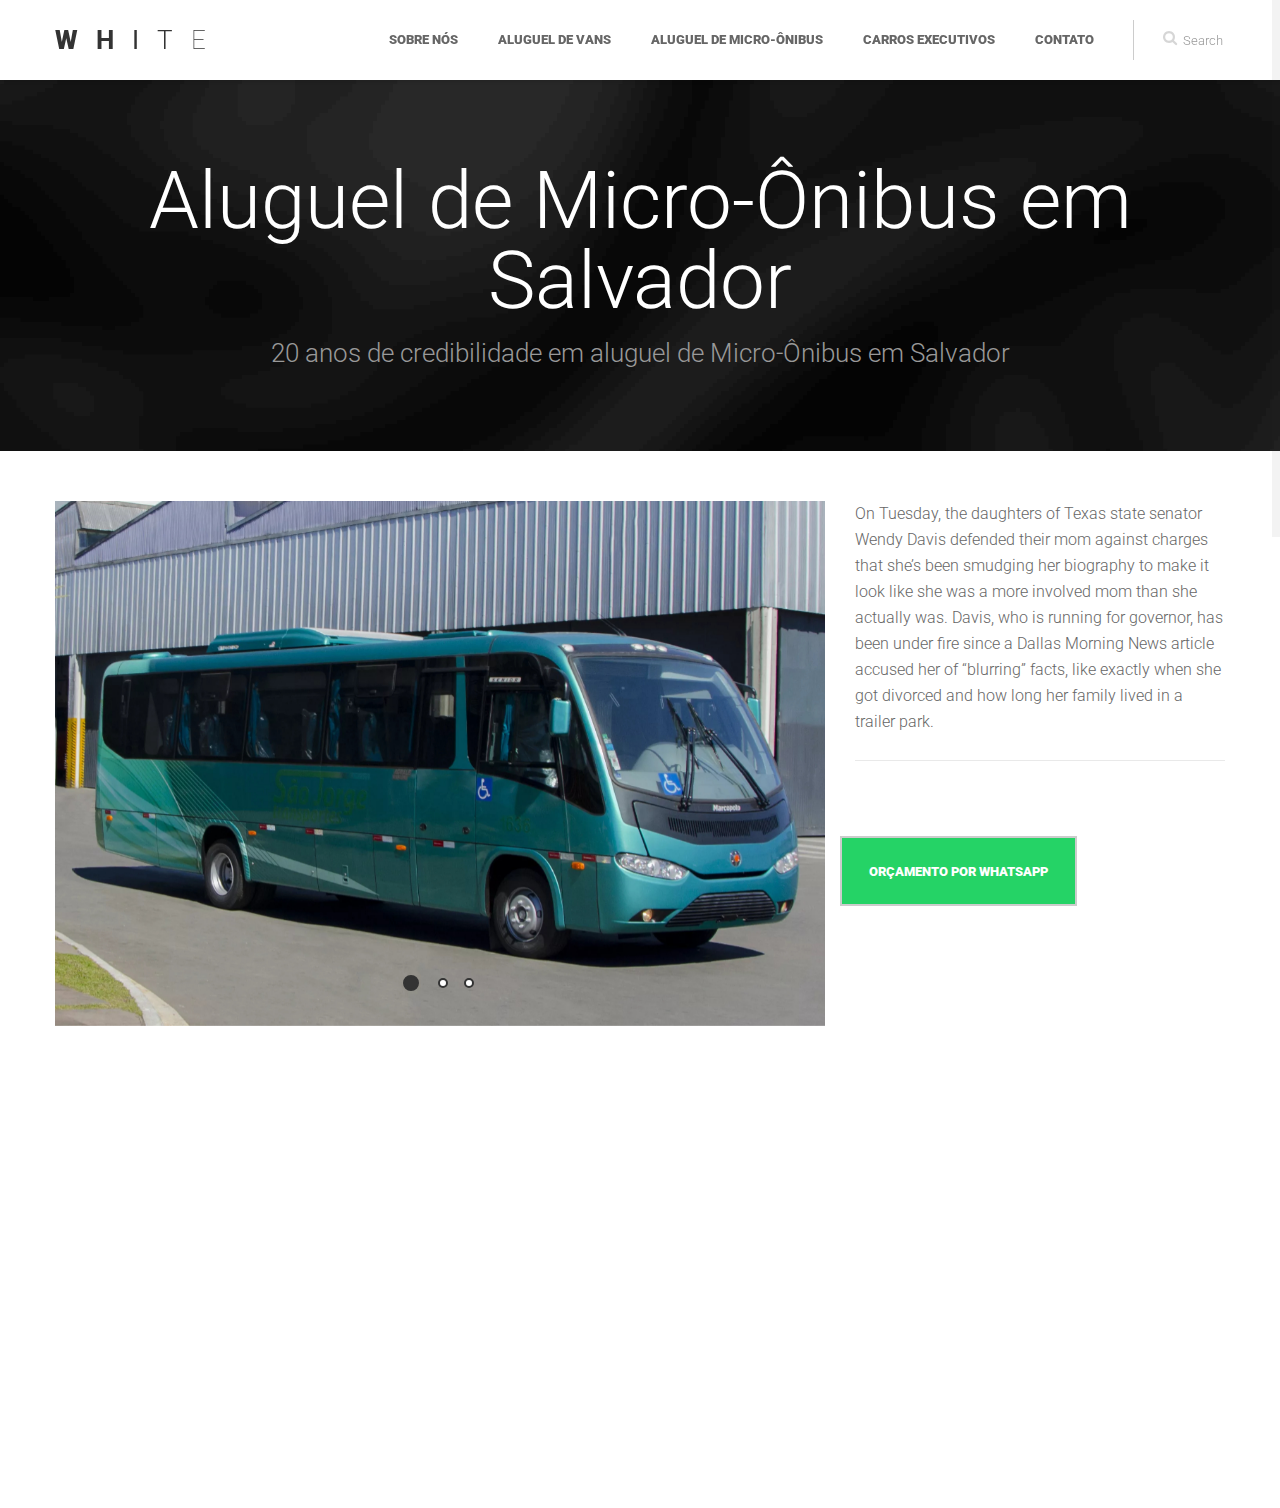
==== aluguel-de-micro-onibus-em-salvador.html @ 39362fa7 "Add files via upload" ====
<!DOCTYPE html>
<html lang="en">
<head>
	
	<meta charset="utf-8">
	<title>White | responsive bootstrap3 html5 one page template</title>
    <meta name="viewport" content="width=device-width, initial-scale=1.0">
	<meta name="description" content="">
	<meta name="author" content="">
	
	<link rel="shortcut icon" href="images/favicon.ico">
    
	<!-- CSS -->
	<link href="css/bootstrap.min.css" rel="stylesheet" type="text/css" />
	<link href="css/flexslider.css" rel="stylesheet" type="text/css" />
	<link href="css/animate.css" rel="stylesheet" type="text/css" media="all" />
    <link href="css/owl.carousel.css" rel="stylesheet">
	<link href="css/style.css" rel="stylesheet" type="text/css" />
	<link href="css/colors/" rel="stylesheet" type="text/css" id="colors" />
    
	<!-- FONTS -->
	<link href='http://fonts.googleapis.com/css?family=Roboto:400,100,100italic,300,300italic,400italic,500italic,700,500,700italic,900,900italic' rel='stylesheet' type='text/css'>
	<link href="http://netdna.bootstrapcdn.com/font-awesome/4.0.3/css/font-awesome.css" rel="stylesheet">	
    
	<!-- SCRIPTS -->
	<!--[if IE]><script src="http://html5shiv.googlecode.com/svn/trunk/html5.js"></script><![endif]-->
    <!--[if IE]><html class="ie" lang="en"> <![endif]-->
	
	<script src="js/jquery.min.js" type="text/javascript"></script>
	<script src="js/bootstrap.min.js" type="text/javascript"></script>
	<script src="js/jquery.nicescroll.min.js" type="text/javascript"></script>
	<script src="js/superfish.min.js" type="text/javascript"></script>
	<script src="js/jquery.flexslider-min.js" type="text/javascript"></script>
	<script src="js/owl.carousel.js"></script>
	<script src="js/animate.js" type="text/javascript"></script>
	<script src="js/myscript.js" type="text/javascript"></script>
	
</head>
<body>



	<!-- PAGE -->
	<div id="page" class="single_page">
	
		<!-- HEADER -->
		<header>
			
			<!-- MENU BLOCK -->
			<div class="menu_block">
			
				<!-- CONTAINER -->
				<div class="container clearfix">
					
					<!-- LOGO -->
					<div class="logo pull-left">
						<a href="index.html" ><span class="b1">w</span><span class="b2">h</span><span class="b3">i</span><span class="b4">t</span><span class="b5">e</span></a>
					</div><!-- //LOGO -->
					
					<!-- SEARCH FORM -->
					<div id="search-form" class="pull-right">
						<form method="get" action="#">
							<input type="text" name="Search" value="Search" onFocus="if (this.value == 'Search') this.value = '';" onBlur="if (this.value == '') this.value = 'Search';" />
						</form>
					</div><!-- SEARCH FORM -->
					
					<!-- MENU -->
					<div class="pull-right">
						<nav class="navmenu center">
							<ul>
								<li class="scroll_btn"><a href="#sobre" >Sobre Nós</a></li>
								<li class="scroll_btn"><a href="aluguel-de-vans-em-salvador.html" >Aluguel de Vans</a></li>
								<li class="scroll_btn"><a href="aluguel-de-micro-onibus-em-salvador.html" >Aluguel de Micro-Ônibus</a></li>
								<li class="scroll_btn"><a href="carros-executivos-em-salvador.html" >Carros Executivos</a></li>											
								<li class="scroll_btn last"><a href="#contacts" >Contato</a></li>
								
									</ul>
								</li>
							</ul>
						</nav>
					</div><!-- //MENU -->
				</div><!-- //MENU BLOCK -->
			</div><!-- //CONTAINER -->
		</header><!-- //HEADER -->
		
		
		<!-- BREADCRUMBS -->
		<section class="breadcrumbs_block clearfix parallax">
			<div class="container center">
				<h2>Aluguel de Micro-Ônibus em Salvador</h2>
				<p>20 anos de credibilidade em aluguel de Micro-Ônibus em Salvador</p>
			</div>
		</section><!-- //BREADCRUMBS -->
		
		
		<!-- PORTFOLIO -->
		<section id="portfolio">
			
			<!-- CONTAINER -->
			<div class="container">
				
				<!-- ROW -->
				<div class="row">
					
					<!-- SIDEBAR -->
					<div class="sidebar col-lg-4 col-md-4 pull-right padbot50">
						<!-- TEXT WIDGET -->
						<div class="sidepanel widget_text">
							<p>On Tuesday, the daughters of Texas state senator Wendy Davis defended their mom against charges that she’s been smudging her biography to make it look like she was a more involved mom than she actually was. Davis, who is running for governor, has been under fire since a Dallas Morning News article accused her of “blurring” facts, like exactly when she got divorced and how long her family lived in a trailer park.</p>
						</div><!-- //TEXT WIDGET -->
						
						<hr>
						
						
					</div><!-- //SIDEBAR -->
					
					
					<!-- PORTFOLIO BLOCK -->
					<div class="portfolio_block col-lg-8 col-md-8 pull-left padbot50">
						
						<!-- SINGLE PORTFOLIO POST -->
						<div class="single_portfolio_post clearfix">
							
							<!-- PORTFOLIO SLIDER -->
							<div class="flexslider portfolio_single_slider">
								<ul class="slides">
									<li><img src="images/aluguel-de-micro-onibus/micro-onibus-1.jpg" alt="" /></li>
									<li><img src="images/aluguel-de-micro-onibus/micro-onibus-2.jpg" alt="" /></li>
									<li><img src="images/aluguel-de-micro-onibus/micro-onibus-3.jpg" alt="" /></li>
								</ul>
							</div><!-- //PORTFOLIO SLIDER -->
						</div><!-- //SINGLE PORTFOLIO POST -->
					</div><!-- //PORTFOLIO BLOCK -->
					<a class="btn btn-active" href="whaaats" ><span data-hover="Yes I want it">Orçamento por Whatsapp</span></a>
				</div><!-- //ROW -->
			</div><!-- //CONTAINER -->
			
			
		
	</div><!-- //PAGE -->

	
	<!-- CONTACTS -->
	<section id="contacts">
	</section><!-- //CONTACTS -->
	
		<!-- FOOTER -->
	<footer>
		
		<!-- CONTAINER -->
		<div class="container">
			
			<!-- ROW -->
			
				
				<div class="col-lg-4 col-md-4 col-sm-6 padbot30 foot_about_block">
					<h4>Sobre<b> a Real Tour</b></h4>
					<p>Com 20 anos de mercado, promovendo serviços de aluguel de vans, micro-ônibus e carros executivos com segurança e muito conforto em Salvador e região metropolitana.</p>
					<p>Todos os nossos veículos são revisados, monitorados para proporcionar ao nosso cliente a melhor experiência. Nossa experiência garante excelência em qualquer situação.</p>
					
				</div>
				
				<div class="respond_clear"></div>
				
				<div class="col-lg-4 col-md-4 padbot30">
					<h4>Entre em <b>Contato</b></h4>
					
					<!-- CONTACT FORM -->
					<div class="span9 contact_form">
						<div id="note"></div>
						<div id="fields">
							<form id="contact-form-face" class="clearfix" action="#">
								<input type="text" name="nome" value="Name" onFocus="if (this.value == 'nome') this.value = '';" onBlur="if (this.value == '') this.value = 'nome';" />
								<input type="text" name="Telefone" value="Telefone" onFocus="if (this.value == 'Telefone') this.value = '';" onBlur="if (this.value == '') this.value = 'Telefone';" />
								<textarea name="message" onFocus="if (this.value == 'Mensagem') this.value = '';" onBlur="if (this.value == '') this.value = 'Mensagem';">Mensagem</textarea>
								<input class="contact_btn" type="submit" value="Quero solicitar um orçamento" />
							</form>
						</div>
					</div><!-- //CONTACT FORM -->
				</div>
			</div><!-- //ROW -->
		</div><!-- //CONTAINER -->
	</footer><!-- //FOOTER -->

</div>
</body>
</html>
---- css/style.css ----
/*-----------------------------------------------------------------------------------*/
/*	GENERAL STYLING
/*-----------------------------------------------------------------------------------*/
::selection {background: #000; color:#fff;}
::-moz-selection {background: #000; color:#fff;}

footer ::selection {background: #fff; color:#000;}
footer ::-moz-selection {background: #fff; color:#000;}

.breadcrumbs_block ::selection {background: #fff; color:#000;}
.breadcrumbs_block ::-moz-selection {background: #fff; color:#000;}

.cleancode_block ::selection {background: #fff; color:#000;}
.cleancode_block ::-moz-selection {background: #fff; color:#000;}



body {
	overflow-x:hidden;
	position:relative;
	margin: 0;
	padding:0;
	font-family: 'Roboto', sans-serif;
	font-weight:300;
	font-size: 13px;
	line-height: 20px;
	color: #666;
	background-color:#fff;
}
#page {overflow-x:hidden; position:relative; z-index:5;}

.preloader_hide {opacity:0;}
#preloader {position:fixed; left:50%; top:50%; width:32px; height:32px; margin:-16px 0 0 -16px; display:block;}

section {background-color:#fff;}

.container {padding-left:0; padding-right:0;}

.parallax {
	background-position:0 0;
	width:100%;
	background-attachment:fixed !important;
}

a, input, select, textarea {
	vertical-align:top;
	outline:none !important;
	-webkit-appearance: none;
	-webkit-border-radius: 0;
}

select:-moz-focusring {
    color: transparent;
	outline:none !important;
    text-shadow: 0 0 0 #000 !important;
	border:0 !important;
}

textarea {resize: none;}

img {
	outline:0;
	vertical-align:top;
	border:0;
	max-width:100.1%;
	height:auto;
}

a {color:#999; transition: all 0.3s ease-in-out; -webkit-transition: all 0.3s ease-in-out;}
a:hover, a:focus {text-decoration:none; color:#333;}


.email {background-color: white;}

.margbot0 {margin-bottom:0;}
.margbot5 {margin-bottom:5px !important;}
.margbot10 {margin-bottom:10px;}
.margbot20 {margin-bottom:20px;}
.margbot25 {margin-bottom:25px;}
.margbot30 {margin-bottom:30px !important; padding-top: 10px;}
.margbot40 {margin-bottom:40px;}
.margbot50 {margin-bottom:50px;}
.margbot60 {margin-bottom:60px;}
.margbot70 {margin-bottom:70px;}
.margbot80 {margin-bottom:80px;}

.pad0 {padding:0 !important;}
.padbot0 {padding-bottom:0 !important;}
.padbot10 {padding-bottom:10px !important;}
.padbot20 {padding-bottom:20px !important;}
.padbot30 {padding-bottom:30px !important;}
.padbot40 {padding-bottom:40px !important;}
.padbot50 {padding-bottom:50px !important;}
.padbot60 {padding-bottom:60px !important;}
.padbot70 {padding-bottom:70px !important;}
.padbot80 {padding-bottom:80px !important;}
.padtop0 {padding-top:0 !important;}

.overlay {
	position:absolute;
	z-index:1;
	left:0;
	top:0;
	width:100%;
	height:100%;
	background-color: rgba(48,166,124,0.5);
}
.relative_block {position:relative; z-index:5;}








/*-----------------------------------------------------------------------------------*/
/*	TYPOGRAPHY
/*-----------------------------------------------------------------------------------*/
hr {border-color:#ededed;}

ul, ol {padding:0; margin:0;}
li {padding:0; margin:0; list-style:none;}

p {margin:0 0 20px;}


h1, h2, h3, h4, h5, h6 {
	margin-top:0;
	font-family: 'Roboto', sans-serif;
	text-transform:none;
	font-weight:300;
	color:#333;
}
h1 {margin:0 0 26px; line-height:46px; font-size:46px;}
h2 {margin:0 0 26px; line-height:40px; font-size:40px;}
h2 b {font-weight:500;}
h3 {margin:0 0 21px; line-height:25px; font-size:22px;}
h3 b {font-weight:900;}
h4 {margin:0 0 34px; line-height:25px; font-size:20px;}
h4 b {font-weight:500;}
h5 {margin:0 0 15px; line-height:20px; font-size:15px;}
h6 {margin:0 0 15px; line-height:20px; font-size:12px;}

.center {text-align:center;}
.right {text-align:right;}

.color_text {color:#30a67c;}
.color_dark {color:#505050;}
.color_light {color:#979797;}
.color_white {color:#fff;}
.color_red {color:#c10707;}
.color_yellow {color:#fec400;}

.color_bg {background:#30a67c;}

/* __________ blockquote __________ */
blockquote {position:relative; margin: 0 0 13px; padding:0 0 0 47px; border:0; font-style:italic; font-size:16px; color:#979797;}
blockquote:before {content:'“'; position:absolute; left:15px; top:13px; font-style:italic; font-size:70px; color:#979797;}






/*-----------------------------------------------------------------------------------*/
/*	SHORTCODES
/*-----------------------------------------------------------------------------------*/
/* __________ Buttons __________ */
.btn {
	margin: 0;
	padding: 24px 27px 22px;
	border:2px solid #ccc;
	border-radius: 0;
	box-shadow: none;
	text-transform:uppercase;
	font-weight: 900;
	line-height: 20px;
	font-size: 13px;
	color:#999;
	text-shadow: none;
	background-image: none !important;
	transition: all 0.3s ease-in-out;
	-webkit-transition: all 0.3s ease-in-out;
}
.btn:focus, .btn:hover {color:#333; border-color:#333;}

.btn-active {background-color:#25d366; color:#fff;}
.btn-active:hover {color:#fff;}


.btn-lg {padding:19px 30px; font-size:18px;}
.btn-sm {padding: 6px 20px 5px; font-size:13px;}
.btn-xs {padding: 2px 15px 3px; font-size:11px;}


.btn_shortcodes .btn {margin:0 7px 10px 0;}
.btn_shortcodes .btn:last-child {margin-right:0;}


.ie .btn, .ie .btn-default {filter:none !important;}






/* __________ breadcrumb __________ */
.breadcrumbs_block {
	padding:81px 0;
	background-image:url(../images/clean_code_bg.jpg);
	background-repeat:no-repeat;
	background-size:cover;
}
.breadcrumbs_block h2 {
	margin-bottom:15px;
	line-height:80px;
	font-size:80px;
	color:#fff;
}
.breadcrumbs_block p {
	margin:0;
	line-height:34px;
	font-size:26px;
	color:#999;
}










/*-----------------------------------------------------------------------------------*/
/*	HEADER
/*-----------------------------------------------------------------------------------*/
header {
	position:relative;
	height:80px;
	background-color:#fff;
}


/* __________ Logo __________ */
.logo {float:left;}
.logo a {
	text-transform:uppercase;
	line-height:80px;
	font-size:26px;
	color:#333;
}
.logo a span {
	display:inline-block;
	padding-right:18px;
}
.logo a span.b1 {font-weight:900;}
.logo a span.b2 {font-weight:700;}
.logo a span.b3 {font-weight:400;}
.logo a span.b4 {font-weight:300;}
.logo a span.b5 {font-weight:100;}




/* __________ Menu __________ */
.menu_block {
	position:fixed;
	z-index:9999;
	left:0;
	top:0;
	right:0;
	height:80px;
	width:100%;
	background-color:#fff;
	box-shadow:0 2px 3px rgba(0,0,0,0.1);
}

.navmenu ul li {
	position:relative;
	display:inline-block;
}
.navmenu ul li a {
	display:block;
	margin:0 0 0 -3px;
	padding:30px 20px;
	text-transform:uppercase;
	font-weight:900;
	line-height:20px;
	font-size:13px;
	color:#666;
	transition: all 0.3s ease-in-out; 
	-webkit-transition: all 0.3s ease-in-out;
}
.navmenu li:hover a,
.navmenu li.active a {
	color:#333;
}

/* Sub menu */
.sub-menu ul {
	display: none;
	position: absolute;
	z-index: 9990;
	width: 180px;
	left: 50%;
	top: 100%;
	padding: 0;
	margin: 0 0 0 -90px;
}
.sub-menu.last ul {right:0; left:auto;}
.sub-menu ul:before {
	content:'';
	position:absolute;
	left:50%;
	top:-6px;
	margin-left:-5px;
	width: 0;
    height: 0;
    border-left: 6px solid transparent;
    border-right: 7px solid transparent;
    border-bottom: 6px solid #1c1c1c;
}

.sub-menu ul li  {
	margin:0;
	padding:0;
	width:100%;
	border-top: 0;
}
.sub-menu ul li a {
	position:relative;
	margin:0;
	padding: 15px 5px 14px 21px;
	font-weight:400;
	text-align:left;
	font-size:12px;
	color:#999 !important;
	background:#1c1c1c;
	border-bottom:1px solid #282828;
}
.sub-menu ul li:last-child a {border-bottom:0;}

.sub-menu ul li.active a, .sub-menu ul li a:hover {color:#fff !important; background:#161616;}







/*-----------------------------------------------------------------------------------*/
/*	SEARCH FORM TOP
/*-----------------------------------------------------------------------------------*/
#search-form form {
	position:relative;
	height:40px;
	margin:20px 0 20px 19px;
	padding-left:49px;
	border-left:1px solid #ccc;
	font-family: FontAwesome;
}
#search-form form:before {
	content: "\f002";
	position:absolute;
	left:29px;
	top:-2px;
	height:40px;
	line-height:40px;
	font-size:15px;
	color:#cccc;
}

#search-form input {
	width:42px;
	margin:0;
	padding:11px 0;
	text-transform:none;
	font-family: 'Roboto', sans-serif;
	font-weight:300;
	line-height:20px;
	font-size: 13px;
	color: #999;	
	background: none;
	border: 0;
	box-shadow: none;	 
	transition: all 0.3s ease-in-out; 
	-webkit-transition: all 0.3s ease-in-out;
}
#search-form input:focus {
	width:140px;
	padding: 11px 20px 11px 0;
}









/*-----------------------------------------------------------------------------------*/
/*	HOME
/*-----------------------------------------------------------------------------------*/
#home {position:relative;}






/*-----------------------------------------------------------------------------------*/
/*	ABOUT
/*-----------------------------------------------------------------------------------*/
#about {padding-top:70px;}

/* __________ Services __________ */
.services_block {padding:10px 0 0;}

.services_item {
	display:block;
	cursor:default;
}

.services_item p {
	position:relative;
	margin-bottom:15px;
	padding-bottom:19px;
	text-transform:none;
	font-weight:300;
	font-size:20px;
	color:#333;
}
.services_item p b {font-weight:400;}
.services_item p:before {
	content:'';
	position:absolute;
	left:0;
	bottom:0;
	width:30px;
	height:2px;
	background-color:#ccc;
}

.services_item span {
	display:block;
	padding-bottom:9px;
	font-weight:300;
	font-size:14px;
	color:#666;
}




/* __________ Clean Code __________ */
.cleancode_block {
	padding:96px 0 0px;
	background-image:url(../images/clean_code_bg.jpg);
	background-size:cover;
	background-position:0 0;
	background-attachment:fixed !important;
}

.cleancode_block .tab-content {
	overflow:hidden;
	padding: 0;
	margin:0 0 80px;
}
.cleancode_block p.title {
	margin:0 0 17px;
	font-weight:100;
	line-height:80px;
	font-size:80px;
	color:#fff;
}
.cleancode_block p.title b {font-weight:500;}

.cleancode_block span {
	font-weight:300;
	line-height:34px;
	font-size:26px;
	color:#999;
}
.cleancode_block .tab-pane {
	display:block;
	height:0;
	transform:translateY(-50%);
	-o-transform:translateY(-50%);
	-ms-transform:translateY(-50%);
	-webkit-transform:translateY(-50%);
	transition: all 0.5s ease-in-out; 
	-webkit-transition: all 0.5s ease-in-out;
}
.cleancode_block .tab-pane.active {
	height:auto;
	transform:translateY(0);
	-o-transform:translateY(0);
	-ms-transform:translateY(0);
	-webkit-transform:translateY(0);
}

.ie .cleancode_block .tab-pane {display:none;}
.ie .cleancode_block .tab-pane.active {display:block;}


.cleancode_block .nav-tabs {
	margin:0 -15px;
	border:0;
}
.cleancode_block .nav-tabs li {
	margin:0;
	padding:0 15px;
}
.cleancode_block .nav-tabs li a {
	width:170px;
	height:170px;
	margin:0;
	padding:54px 0 0;
	text-align:center;
	border:0 !important;
	border-radius:0;
	transition: background-color 0.3s ease-in-out;
	-webkit-transition: background-color 0.3s ease-in-out;
}
.cleancode_block .nav-tabs li a i {
	display:block;
	width:60px;
	height:60px;
	margin:0 auto;
	background-repeat:no-repeat;
	background-position:0 -60px;
	background-size:100% auto;
	-webkit-background-size:100% auto;
	transition: transform 0.2s ease-in-out; 
	-webkit-transition: -webkit-transform 0.2s ease-in-out;
}
.cleancode_block .nav-tabs li a.i1 i {background-image:url(../images/i1.png);}
.cleancode_block .nav-tabs li a.i2 i {background-image:url(../images/i2.png);}
.cleancode_block .nav-tabs li a.i3 i {background-image:url(../images/i3.png);}
.cleancode_block .nav-tabs li a.i4 i {background-image:url(../images/i4.png);}
.cleancode_block .nav-tabs li a.i5 i {background-image:url(../images/i5.png);}
.cleancode_block .nav-tabs li a.i6 i {background-image:url(../images/i6.png);}

.nav-tabs li a:hover,
.nav-tabs li a:focus {
	background-color:transparent;
}
.nav-tabs li.active a,
.nav-tabs li.active a:hover,
.nav-tabs li.active a:focus {
	background-color:#fff;
}

.nav-tabs li a:hover i {
	background-position:0 -120px;
	transform:translateY(-10px);
	-o-transform:translateY(-10px);
	-ms-transform:translateY(-10px);
	-webkit-transform:translateY(-10px);
}
.nav-tabs li.active a i {
	background-position:0 0;
	transform:translateY(-16px);
	-o-transform:translateY(-16px);
	-ms-transform:translateY(-16px);
	-webkit-transform:translateY(-16px);
}

.cleancode_block .nav-tabs li a span {
	display:block;
	font-family: 'Roboto', sans-serif;
	font-weight:400;
	line-height:20px;
	font-size:20px;
	color:#333;
	opacity:0;
	transform:translateY(-30px);
	-o-transform:translateY(-30px);
	-ms-transform:translateY(-30px);
	-webkit-transform:translateY(-30px);
	transition: all 0.5s ease-in-out; 
	-webkit-transition: all 0.5s ease-in-out;
}
.nav-tabs li.active a span {
	opacity:1;
	transform:translateY(-6px);
	-o-transform:translateY(-6px);
	-ms-transform:translateY(-6px);
	-webkit-transform:translateY(-6px);
}


/* __________ Multi Purpose __________ */
.purpose_block {padding:20px 0 0;}

.purpose_block p {
	margin-bottom:26px;
	font-weight:300;
	line-height:26px;
	font-size:17px;
	color:#666;
}
.purpose_block .btn {margin-top:30px; margin-right:16px;}
.purpose_block .btn-active {overflow:hidden;}
.purpose_block .btn-active span:before {
	content: attr(data-hover);
	position: absolute;
	top: 100%;
	left:0;
	width:100%;
	text-transform:uppercase;
	text-align:center;
	font-weight: 900;
	line-height:20px;
	font-size:13px;
	color:#1C1C1C;
	transition: all 0.3s ease-in-out; 
	-webkit-transition: all 0.3s ease-in-out;
}
.purpose_block .btn-active:hover span:before {color:#fff;}
.purpose_block .btn-active span {
	position: relative;
	display: inline-block;
	transition: all 0.3s ease-in-out; 
	-webkit-transition: all 0.3s ease-in-out;
}
.purpose_block .btn-active:hover span,
.purpose_block .btn-active:focus span {
	color:#1c1c1c;
	-webkit-transform: translateY(-100%);
	-moz-transform: translateY(-100%);
	transform: translateY(-100%);
}

.purpose_block .ipad_img1 {margin-top:-116px;}






/*-----------------------------------------------------------------------------------*/
/*	FEATURED WORKS
/*-----------------------------------------------------------------------------------*/
#projects {padding-top:47px;}

.work_item {
	position:relative;
	transition: all 0.3s ease-in-out; 
	-webkit-transition: all 0.3s ease-in-out;
}
.owl-item:hover .work_item {
	transform:scale(0.95);
	-o-transform:scale(0.95);
	-ms-transform:scale(0.95);
	-webkit-transform:scale(0.95);
}

.work_item .work_description {
	position:absolute;
	z-index:20;
	left:0;
	top:0;
	width:100%;
	height:100%;
	text-align:center;
	opacity:0;
	background-color:rgba(0,0,0,0.8);
	transition: all 0.3s ease-in-out; 
	-webkit-transition: all 0.3s ease-in-out;
}
.work_item:hover .work_description {opacity:1;}
.work_item .work_description .work_descr_cont {
	position:absolute;
	left:0;
	top:50%;
	width:100%;
	opacity:0;
	transform:translateY(-100%);
	-o-transform:translateY(-100%);
	-ms-transform:translateY(-100%);
	-webkit-transform:translateY(-100%);
	transition: all 0.3s ease-in-out; 
	-webkit-transition: all 0.3s ease-in-out;
}
.work_item:hover .work_description .work_descr_cont {
	opacity:1;
	transform:translateY(-50%);
	-o-transform:translateY(-50%);
	-ms-transform:translateY(-50%);
	-webkit-transform:translateY(-50%);
}
.work_item .work_description a {
	display:block;
	margin:0 0 6px;
	font-weight:300;
	line-height:24px;
	font-size:24px;
	color:#fff;
}
.work_item .work_description span {
	color:#666;
}

.work_item a.zoom {
	position:absolute;
	z-index:30;
	left:50%;
	bottom:0;
	width:60px;
	height:36px;
	margin-left:-30px;
	opacity:0;
	background-image:url(../images/zoom.png);
	background-repeat:no-repeat;
	background-position:0 0;
	background-size:100% auto;
	-webkit-background-size:100% auto;
	transition: bottom 0.3s ease-in-out, opacity 0.3s ease-in-out; 
	-webkit-transition: bottom 0.3s ease-in-out, opacity 0.3s ease-in-out;
}
.work_item:hover a.zoom {
	bottom:56px;
	opacity:1;
}
.work_item a.zoom:hover {background-image:url(../images/zoom_h.png);}



/* __________ WORKS DETAILS __________ */
#project_prev,
#project_close,
#project_next {
	position:relative;
	z-index:1;
	display: inline-block;
	width:50px;
	height:50px;
	margin:0 -2px 0 -3px;
	border:2px solid #ccc;
	font-family: FontAwesome;
	transition: all 0.2s ease-in-out; 
	-webkit-transition: all 0.2s ease-in-out;
}
#project_prev:hover, #project_close:hover, #project_next:hover {z-index:2; border-color:#333;}
#project_prev i,
#project_close i,
#project_next i {
	line-height:46px;
	font-size:26px;
	color:#ccc;
	transition: all 0.2s ease-in-out; 
	-webkit-transition: all 0.2s ease-in-out;
}
#project_close i {margin:0 -2px;}
#project_prev:hover i, #project_close:hover i, #project_next:hover i {color:#333;}

#project_prev.first, #project_next.last {cursor:default;}
#project_prev.first:hover, #project_next.last:hover {border-color:#ccc;}
#project_prev.first:hover i, #project_next.last:hover i {color:#ccc;}


ul.project_info li {
	margin-bottom:3px;
	font-style:italic;
	color:#505050;
}
ul.project_info li span {color:#979797;}
ul.project_info li span {color:#979797;}

.project_shared {padding:15px 0;}
.project_shared a {
	display:inline-block;
	width:36px;
	height:36px;
	margin-right:5px;
	border:1px solid #ccc;
	text-align:center;
	line-height:34px;
	font-size:20px;
	color:#ccc;
}
.project_shared a:hover {border-color:#333; color:#333;}



/* __________ Our Clients __________ */
.our_clients {padding:71px 0 78px;}

.our_clients .client_img {
	opacity:0.5;
	transition: all 0.3s ease-in-out; 
	-webkit-transition: all 0.3s ease-in-out;
}
.our_clients .client_img:hover {opacity:1;}









/*-----------------------------------------------------------------------------------*/
/*	OUR TEAM
/*-----------------------------------------------------------------------------------*/
#team {
	padding:75px 0 100px;
	background-image:url(../images/team_bg.jpg);
	background-size:cover;
	background-attachment:fixed !important;
}

.crewman_item {
	position:relative;
	margin:0 15px;
}
.crewman_item .crewman_descr {
	position:absolute;
	z-index:20;
	left:0;
	top:0;
	width:100%;
	height:100%;
	text-align:center;
	opacity:0;
	background-color:rgba(0,0,0,0.8);
	transition: all 0.5s ease-in-out; 
	-webkit-transition: all 0.5s ease-in-out;
}
.crewman_item:hover .crewman_descr {opacity:1;}
.crewman_item .crewman_descr .crewman_descr_cont {
	position:absolute;
	left:0;
	top:50%;
	width:100%;
	opacity:0;
	transform:translateY(-100%);
	-o-transform:translateY(-100%);
	-ms-transform:translateY(-100%);
	-webkit-transform:translateY(-100%);
	transition: all 0.5s ease-in-out; 
	-webkit-transition: all 0.5s ease-in-out;
}
.crewman_item:hover .crewman_descr .crewman_descr_cont {
	opacity:1;
	transform:translateY(-50%);
	-o-transform:translateY(-50%);
	-ms-transform:translateY(-50%);
	-webkit-transform:translateY(-50%);
}
.crewman_item .crewman_descr p {
	margin:0 0 6px;
	font-weight:300;
	line-height:24px;
	font-size:24px;
	color:#fff;
}
.crewman_item .crewman_descr span {
	color:#666;
}

.crewman_item .crewman_social {
	position:absolute;
	z-index:30;
	left:0;
	bottom:0;
	width:100%;
	opacity:0;
	text-align:center;
	transition: bottom 0.5s ease-in-out, opacity 0.5s ease-in-out; 
	-webkit-transition: bottom 0.5s ease-in-out, opacity 0.5s ease-in-out;
}
.crewman_item .crewman_social a {
	display:inline-block;
	width:60px;
	height:60px;
	margin:0 7px 0 10px;
	border:2px solid #333;
	border-radius:50%;
	line-height:58px;
	font-size:26px;
	color:#333;
}
.crewman_item:hover .crewman_social {
	bottom:56px;
	opacity:1;
}
.crewman_item .crewman_social a:hover {
	color:#fff;
	border-color:#fff;
}



.whatsapp {position: fixed;top: 82%;left: 1%;padding: 10px;z-index: 10000000;}



/*-----------------------------------------------------------------------------------*/
/*	TESTIMONIALS
/*-----------------------------------------------------------------------------------*/
#news {padding:75px 0 50px; background: #f2f2f2;}


.testimonials{margin-bottom:77px;}
.testim_content {
	font-weight:300;
	line-height:38px;
	font-size:26px;
	color:#333;
}
.testim_author {
	padding-top:46px;
	font-weight:300;
	font-size:16px;
	color:#666;
}
.testim_author b {
	font-weight:500;
	color:#333;
}






/*-----------------------------------------------------------------------------------*/
/*	RECENT POSTS
/*-----------------------------------------------------------------------------------*/
.post_item_img {position:relative;}
.post_item_img:before {
	content:'';
	position:absolute;
	z-index:25;
	left:0;
	top:0;
	width:100%;
	height:100%;
	transition: all 0.3s ease-in-out; 
	-webkit-transition: all 0.3s ease-in-out;
}
.post_item:hover .post_item_img:before {background-color:rgba(0,0,0,0.8);}
.post_item_content {padding:23px 0 0;}
.post_item_content a.title {
	font-weight:300;
	line-height:34px;
	font-size:24px;
	color:#333;
}
.post_item_inf {padding-top:2px;}
.post_item_inf li {
	display:inline-block;
	padding-right:12px;
	color:#ccc;
}
.post_item_inf a {
	padding-right:12px;
	font-weight:300;
	font-size:14px;
}
.post_item_img a.link {
	position:absolute;
	z-index:30;
	left:50%;
	bottom:30%;
	width:60px;
	height:36px;
	margin:0 0 -18px -30px;
	opacity:0;
	background-image:url(../images/zoom.png);
	background-repeat:no-repeat;
	background-position:0 0;
	background-size:100% auto;
	-webkit-background-size:100% auto;
	transition: bottom 0.3s ease-in-out, opacity 0.3s ease-in-out; 
	-webkit-transition: bottom 0.3s ease-in-out, opacity 0.3s ease-in-out;
}
.post_item:hover .post_item_img a.link {
	bottom:50%;
	opacity:1;
}
.post_item_img a.link:hover {background-image:url(../images/zoom_h.png);}


/* __________ Recent Posts Small __________ */
.recent_posts_small {margin-bottom:15px;}
.post_item_img_small {
	overflow:hidden;
	float:left;
	width:70px;
	height:50px;
	margin:2px 15px 13px 0;
}
.post_item_img_small img {
	width:auto;
	max-width:none;
	height:100%;
	transition: opacity 0.3s ease-in-out; 
	-webkit-transition: opacity 0.3s ease-in-out;
}
.recent_posts_small:hover .post_item_img_small img {opacity:0.5;}
.post_item_content_small a.title {
	display:block;
	line-height:17px;
	font-size:14px;
	color:#ccc;
}
.post_item_content_small a.title:hover {color:#666;}
.post_item_inf_small li {
	display:inline-block;
	padding-top:4px;
	padding-right:10px;
	line-height:17px;
	font-size:11px;
	color:#666;
}



/* __________ Recent Posts Sidebar __________ */
.recent_posts_widget {margin-bottom:25px;}
.post_item_img_widget {
	overflow:hidden;
	width:270px;
	height:180px;
	margin-bottom:16px;
	background-color:#000;
}
.post_item_img_widget img {
	width:auto;
	max-width:none;
	height:100%;
	transition: opacity 0.3s ease-in-out; 
	-webkit-transition: opacity 0.3s ease-in-out;
}
.recent_posts_widget:hover .post_item_img_widget img {opacity:0.5;}

.post_item_content_widget a.title {
	display:block;
	line-height:21px;
	font-size:18px;
	color:#333;
}
.post_item_content_widgeta.title:hover {color:#666;}
.post_item_inf_widget li {
	display:inline-block;
	padding-top:12px;
	padding-right:10px;
	line-height:17px;
	font-size:11px;
	color:#999;
}









/*-----------------------------------------------------------------------------------*/
/*	FOOTER
/*-----------------------------------------------------------------------------------*/
#contacts {
	position: relative;
	z-index:0;
	padding:0;
	background:transparent;
}

footer {
	overflow:hidden;
	position:fixed;
	z-index:1;
	bottom:0;
	left:50%;
	opacity:0;
	width:100%;
	padding:60px 0 10px;
	color:#999;
	background-color:#1c1c1c;
	transform: translateX(-50%);
	-ms-transform: translateX(-50%);
	-webkit-transform: translateX(-50%);
}
footer h4 {color:#fff;}



/* __________ Footer About Block __________ */
.foot_about_block p {
	margin-bottom:24px;
	padding-right:71px;
	line-height:24px;
	font-size:12px;
}






/*-----------------------------------------------------------------------------------*/
/*	MAP
/*-----------------------------------------------------------------------------------*/
#map {
	position:fixed;
	z-index:3;
	bottom:-100%;
	left:0;
	right:0;
	height:401px;
	transition: all 0.3s ease-in-out; 
	-webkit-transition: all 0.3s ease-in-out;
}
#map iframe {width:100%; height:399px;}
#map.showed {bottom:0;}



.map_hide {
	position:absolute;
	left:50%;
	z-index:20;
	display: block;
	width:50px;
	height:50px;
	margin-left:525px;
	background-color:#333;
	font-family: FontAwesome;
	text-align:center;
}
.map_hide:hover {background-color:#fff;}
.map_hide i {
	line-height:46px;
	font-size:26px;
	color:#fff;
	transition: all 0.3s ease-in-out; 
	-webkit-transition: all 0.3s ease-in-out;
}
.map_hide i {margin:0 -2px;}
.map_hide:hover i {color:#333;}






/*-----------------------------------------------------------------------------------*/
/*	SOCIAL BUTTONS
/*-----------------------------------------------------------------------------------*/
.social li {
	display:inline-block;
	margin:0 7px 10px 0;
}
.social li a {
	display:block;
	width:50px;
	height:50px;
	border:1px solid #242424;
	text-align:center;
	line-height:46px;
	font-size:23px;
	color:#333;
}
.social li a:hover {
	color:#ccc;
	border-color:#ccc;
}








/*-----------------------------------------------------------------------------------*/
/*	CONTACT FORM
/*-----------------------------------------------------------------------------------*/
/* __________ Contact Form __________ */
textarea,
input[type="text"] {
	width:100%;
	margin:0 0 10px;
	padding: 10px 8px;
	text-transform:none;
	font-family: 'Roboto', sans-serif;
	font-weight:400;
	line-height:20px;
	font-size: 12px;
	color: #333;
	font-style:normal;
	border-radius: 0;	
	background: none;
	border: 2px solid #242424;
	box-shadow: none;
	transition: border-color 0.3s ease-in-out; 
	-webkit-transition: border-color 0.3s ease-in-out;
}
textarea {
	overflow:hidden;
	min-height:95px;
	resize: none;
}
textarea,
input[type="text"].last {margin-right:0;
}


textarea:focus,
input[type="text"]:focus,
input[type="password"]:focus,
input[type="datetime"]:focus,
input[type="datetime-local"]:focus,
input[type="date"]:focus,
input[type="month"]:focus,
input[type="time"]:focus,
input[type="week"]:focus,
input[type="number"]:focus,
input[type="email"]:focus,
input[type="url"]:focus,
input[type="search"]:focus,
input[type="tel"]:focus,
input[type="color"]:focus {
	outline: 0;
	box-shadow: none;
	color:#666;
	border-color:#ccc;
}


.contact_btn {
	display:inline-block;
	cursor:pointer;
	margin: 0 7px 10px 0;
	padding:13px 30px;
	border: 2px solid #242424;
	border-radius: 0;
	box-shadow: 0;
	text-shadow:none;
	text-decoration:none;
	text-transform:uppercase;
	font-family: 'Roboto', sans-serif;
	font-weight:900;
	line-height:20px;
	font-size:13px;
	color:#333;
	background: none; 
	transition: all 0.3s ease-in-out;
	-webkit-transition: all 0.3s ease-in-out;
}
.contact_btn.active, .contact_btn:hover {background: none; color:#fff; border-color:#ccc;}

.notification_error {color:#30a67c;}








/*-----------------------------------------------------------------------------------*/
/*	BLOG
/*-----------------------------------------------------------------------------------*/
.single_page #blog {padding-top:50px;}


.blog_block hr {border-top:2px solid #e9e9e9;}



/* __________ Blog Post __________ */
.blog_post_img {
	overflow:hidden;
	float:left;
	position:relative;
	width:470px;
	height:369px;
	margin-right:30px;
	background-color:#000;
}
.blog_post_img img {
	width:auto;
	max-width:none;
	height:100%;
	transition: all 0.3s ease-in-out;
	-webkit-transition: all 0.3s ease-in-out;
}
.blog_post:hover .blog_post_img img {opacity:0.5;}

.blog_post a.zoom {
	position:absolute;
	z-index:30;
	left:50%;
	bottom:50px;
	width:60px;
	height:36px;
	margin:0 0 -30px -30px;
	opacity:0;
	background-image:url(../images/zoom.png);
	background-repeat:no-repeat;
	background-position:0 0;
	background-size:100% auto;
	-webkit-background-size:100% auto;
	transition: bottom 0.3s ease-in-out, opacity 0.3s ease-in-out; 
	-webkit-transition: bottom 0.3s ease-in-out, opacity 0.3s ease-in-out;
}
.blog_post:hover a.zoom {
	bottom:50%;
	opacity:1;
}
.blog_post a.zoom:hover {background-image:url(../images/zoom_h.png);}

.blog_post_descr hr {
	border-color:#e9e9e9;
	margin:25px 0;
}
.blog_post_date {
	margin-top:-3px;
	text-transform:uppercase;
	line-height:14px;
	font-size:11px;
}

.blog_post_title {
	display:block;
	padding-bottom:19px;
	line-height:36px;
	font-size:30px;
	color:#333;
}
.blog_post_title:hover {color:#666;}

.blog_post_info li {position:relative; display:inline-block; padding-right:22px;}
.blog_post_info li:before {content:''; position:absolute; right:9px; top:4px; height:12px; width:1px; background-color:#d3d3d3;}
.blog_post_info li:last-child:before {display:none;}
.blog_post_info li a {font-size:14px;}
.blog_post_content {
	padding-bottom:18px;
	line-height:26px;
	font-size:17px;
}
.blog_post .read_more_btn {
	font-weight:500;
	font-size:16px;
	color:#333;
}
.blog_post .read_more_btn:hover {color:#666;}



/* __________ Pagination __________ */
.pagination {
	display:block;
	margin:0 0 50px;
	padding:0;
	border-radius:0;
}
.pagination li {
	float:left;
	width:68px;
	height:70px;
}
.pagination li a {
	float:none;
	display:block;
	margin:0;
	padding:0;
	border:0;
	font-weight:900;
	text-align:center;
	line-height:68px;
	font-size:20px;
	color:#999;
}
.pagination li a:focus,
.pagination li a:hover {
	background:none !important;
	color:#333 !important;
}
.pagination li.active a {
	border:2px solid #333 !Important;
	font-size:26px;
	color:#333 !important;
	background:none !important;
}








/* __________ Single Blog Post __________ */
.single_blog_post_date {
	margin:-2px 0 -4px;
	line-height:13px;
	font-size:11px;
	color:#999;
}
.single_blog_post_title {
	padding-bottom:12px;
	line-height:60px;
	font-size:50px;
	color:#333;
}

.single_blog_post_info {padding-bottom:20px;}
.single_blog_post_info li {
	position:relative;
	display:inline-block;
	padding:0 25px 4px 0;
}
.single_blog_post_info li:before {
	content:'';
	position:absolute;
	right:9px;
	top:4px;
	height:12px;
	width:1px;
	background-color:#d3d3d3;
}
.single_blog_post_info li:last-child:before {display:none;}
.single_blog_post_info li a {font-size:14px;}

.single_blog_post_img img {
	margin-bottom:23px;
	width:100%;
}

.single_blog_post_content {
	line-height:26px;
	font-size:17px;
}



/* __________ Single Blog Post Tags __________ */
.single_blog_post_tags li {
	display:inline-block;
	margin:0 3px 5px 0;
}
.single_blog_post_tags li a {
	display:block;
	padding:9px 19px;
	font-size:16px;
	border:1px solid #e9e9e9;
	transition: color 0.3s ease-in-out, border-color 0.3s ease-in-out;
	-webkit-transition: color 0.3s ease-in-out, border-color 0.3s ease-in-out;
}
.single_blog_post_tags li a:hover {
	padding:8px 18px;
	border:2px solid #333;
}





/* __________ Comments __________ */
#comments .avatar {
	overflow:hidden;
	margin:3px 30px 0 0;
	width:70px;
	height:70px;
	border:1px solid #efefef;
}
#comments .avatar img {width:100%;}

.comment_right {display:table;}
.comment_info {padding-bottom:11px;}
#comments .comment_author {
	font-weight:500;
	font-size:16px;
	color:#333;
}
#comments .comment_date {color:#999; font-size:11px;}
#comments .comment_inf_sep {
	padding:0 12px;
	font-size:16px;
	color:#ccc;
}
#comments .comment_right p {font-size:12px;}


#comment_form textarea,
#comment_form input[type="text"] {
	padding:10px 8px 11px;
	border-color:#e9e9e9;
	text-transform:uppercase;
	font-size:11px;
	color:#666;
}
#comment_form textarea {min-height:140px;}
#comment_form .contact_btn {
	background-color:#1c1c1c;
	color:#fff;
}
#comment_form .contact_btn:hover {background-color:#ccc;}

.comment_note {padding-top:11px; font-size:12px;}







/*-----------------------------------------------------------------------------------*/
/*	Portfolio Single
/*-----------------------------------------------------------------------------------*/
.single_page #portfolio {padding-top:50px;}


.portfolio_block hr {border-top:2px solid #e9e9e9;}



/* __________ Single Portfolio Post __________ */
.single_portfolio_post_title {
	padding-bottom:20px;
	line-height:40px;
	font-size:40px;
	color:#333;
}










/*-----------------------------------------------------------------------------------*/
/*	SIDEBAR
/*-----------------------------------------------------------------------------------*/
.sidepanel {margin-bottom:25px;}

.sidebar hr {
	border-color:#e9e9e9;
	margin:25px 0;
}


/* __________ Widjet Meta __________ */
.widget_meta li {
	position:relative;
	padding:13px 10px 12px 30px;
	border-top:1px solid #e9e9e9;
}
.widget_meta li:last-child {border-bottom:1px solid #e9e9e9;}
.widget_meta li:before {
	content:'°';
	position:absolute;
	left:10px;
	top:20px;
	font-size:27px;
	color:#ccc;
	transition: all 0.3s ease-in-out;
	-webkit-transition: all 0.3s ease-in-out;
}
.widget_meta li:hover:before {color:#333;}
.widget_meta li a {
	display:inline-block;
	line-height:24px;
	font-size:20px;
	color:#666;
}
.widget_meta li a:hover {color:#333;}




/* __________ Popular Tags __________ */
.widget_tags li {
	display:inline-block;
	margin:0 3px 5px 0;
}
.widget_tags li a {
	display:block;
	padding:9px 19px;
	font-size:16px;
	border:1px solid #e9e9e9;
	transition: color 0.3s ease-in-out, border-color 0.3s ease-in-out;
	-webkit-transition: color 0.3s ease-in-out, border-color 0.3s ease-in-out;
}
.widget_tags li a:hover {
	padding:8px 18px;
	border:2px solid #333;
}



/* __________ Text Widget __________ */
.widget_text p {
	line-height:26px;
	font-size:16px;
}



/* __________ Work Info __________ */
.work_info {padding-bottom:25px;}
.work_info li {
	padding-bottom:6px;
	font-size:14px;
	color:#999;
}
.work_info li a {color:#333;}


/* __________ Shared __________ */
.shared li {
	display:inline-block;
	margin:0 7px 10px 0;
}
.shared li a {
	display:block;
	width:50px;
	height:50px;
	padding:1px;
	border:1px solid #e9e9e9;
	text-align:center;
	line-height:46px;
	font-size:23px;
	color:#ccc;
	transition: color 0.3s ease-in-out, border-color 0.3s ease-in-out;
	-webkit-transition: color 0.3s ease-in-out, border-color 0.3s ease-in-out;
}
.shared li a:hover {
	padding:0;
	color:#333;
	border:2px solid #242424;
}








/*-----------------------------------------------------------------------------------*/
/*	RESPONSIVE STYLES
/*-----------------------------------------------------------------------------------*/

@media screen and (-webkit-min-device-pixel-ratio:0) { 
	.parallax, .cleancode_block, #team, .top_slider .slide1, .top_slider .slide2, .top_slider .slide3 {background-attachment:scroll !important; background-position:0 0;}
	.top_slider .slide1, .top_slider .slide2, .top_slider .slide3 {background-size:cover !important;}

}

@media (max-width: 1024px) {

	
}

@media (min-width: 992px) and (max-width: 1199px) {
	.parallax, .cleancode_block, #team {background-attachment:scroll !important; background-size:100% auto !important; -webkit-background-size:100% auto !important;}
	
	
	h2 {font-size:35px; line-height:35px;}

/* __________ Menu __________ */
	.navmenu ul li a {padding-left:15px; padding-right:15px;}

/* __________ Index __________ */
	.cleancode_block p.title {font-size:70px; line-height:70px;}
	.cleancode_block .nav-tabs li a {width:136px; height:136px; padding-top:35px;}
	.cleancode_block .nav-tabs li a i {width:45px; height:45px;}
	.cleancode_block .nav-tabs li a span {font-size:16px;}
	.cleancode_block .nav-tabs li a i {background-position:0 -45px;}
	.nav-tabs li a:hover i {background-position:0 -90px; transform:translateY(-5px); -o-transform:translateY(-5px); -ms-transform:translateY(-5px); -webkit-transform:translateY(-5px);}
	.nav-tabs li.active a i {background-position:0 0; transform:translateY(-10px); -o-transform:translateY(-10px); -ms-transform:translateY(-10px); -webkit-transform:translateY(-10px);}
	
	
	.purpose_block p {font-size:15px; line-height:22px;}
	
	
	.work_item a.zoom {width:40px; height:24px; margin-left:-20px;}
	.work_item:hover a.zoom {bottom:30px;}
	
	
	.img_wrapper {width:137px !important;}
	
	
	.post_item_img a.link {width:40px; height:24px; margin:0 0 -12px -20px;}
	.post_item_img a.link:hover {background-position:0 -24px;}
	.post_item_content a.title {font-size:19px; line-height:24px;}
	
	
	.owl-theme .owl-controls {top:-69px;}
	.owl-theme .owl-controls .owl-buttons div {width:50px; height:50px;}
	.owl-theme .owl-controls .owl-buttons div:before {width:48px; height:48px; line-height:46px;}
	
	
	
/* __________ Blog __________ */
	.blog_post_descr hr {margin:15px 0;}
	
	.blog_post_img {width:400px; height:314px;}
	.blog_post_title {font-size:24px; line-height:27px;}
	.blog_post_content {font-size:14px; line-height:22px;}
	
	
	.single_blog_post_title{font-size:44px; line-height:50px;}
	
	

/* __________ Sidebar __________ */
	.widget_meta li a {font-size:17px; line-height:20px;}
	
	.post_item_img_widget{width:220px; height:146px;}
	.post_item_content_widget a.title {font-size:16px; line-height:20px;}

	
	
	

/* __________ All Styles __________ */
	.breadcrumbs_block {padding:50px 0;}
	
	
	.map_hide {margin-left:435px;}
	
	
}

@media (min-width: 768px) and (max-width: 991px) {
	.logo a {font-size:22px;}
	
	
	#search-form input:focus {width:42px;}
	

/* __________ Menu __________ */
	.navmenu ul li a {padding-left:10px; padding-right:10px; font-size:12px;}
	
	
	
/* __________ Index __________ */
	.cleancode_block p.title {font-size:60px; line-height:60px;}
	.cleancode_block span {font-size:20px; line-height:24px;}
	.cleancode_block .nav-tabs li a {width:100px; height:100px; padding-top:24px;}
	.cleancode_block .nav-tabs li a i {width:45px; height:45px;}
	.cleancode_block .nav-tabs li a span {font-size:13px;}
	.cleancode_block .nav-tabs li a i {background-position:0 -45px;}
	.nav-tabs li a:hover i {background-position:0 -90px; transform:translateY(-5px); -o-transform:translateY(-5px); -ms-transform:translateY(-5px); -webkit-transform:translateY(-5px);}
	.nav-tabs li.active a i {background-position:0 0; transform:translateY(-10px); -o-transform:translateY(-10px); -ms-transform:translateY(-10px); -webkit-transform:translateY(-10px);}
	
	
	.purpose_block {padding-top:35px;}
	.purpose_block .ipad_img1 {margin-top:-50px;}
	.purpose_block p {font-size:12px; line-height:20px;}
	
	
	.work_item a.zoom {width:40px; height:24px; margin-left:-20px;}
	.work_item:hover a.zoom {bottom:30px;}
	
	
	.img_wrapper {width:100px !important;}
	
	
	.post_item_img a.link {width:40px; height:24px; margin:0 0 -12px -20px;}
	.post_item_img a.link:hover {background-position:0 -24px;}
	.post_item_content a.title {font-size:15px; line-height:20px;}
	.post_item_content {padding-top:15px;}
	.post_item_inf a {font-size:12px; padding-right:5px;}
	.post_item_inf li {padding-right:5px;}
	
	
	.owl-theme .owl-controls {top:-69px;}
	.owl-theme .owl-controls .owl-buttons div {width:50px; height:50px;}
	.owl-theme .owl-controls .owl-buttons div:before {width:48px; height:48px; line-height:46px;}
	
	
	.crewman_item .crewman_social a {width:36px; height:36px; margin:0 2px 0 5px; font-size:17px; line-height:34px;}
	.crewman_item:hover .crewman_social {bottom:30px;}
	
	
	.testim_content {font-size:17px; line-height:24px;}
	

/* __________ Blog __________ */
	.blog_post_descr hr {margin:15px 0;}
	
	.blog_post_img {width:400px; height:314px;}
	.blog_post_title {font-size:24px; line-height:27px;}
	.blog_post_content {font-size:14px; line-height:22px;}
	
	
	.single_blog_post_title{font-size:44px; line-height:50px;}
	
	

/* __________ Sidebar __________ */
	.widget_meta li a {font-size:17px; line-height:20px;}
	
	.post_item_img_widget{width:220px; height:146px; float:left; margin-right:30px;}
	.post_item_content_widget a.title {font-size:16px; line-height:20px;}

	
	
	

/* __________ All Styles __________ */
	.breadcrumbs_block {padding:50px 0;}
	.breadcrumbs_block h2 {font-size:60px; line-height:64px;}
	.breadcrumbs_block p {font-size:21px; line-height:24px;}
	

/* __________ Footer __________ */
	footer {position:static; left:auto; bottom:auto; transform:none; -webkit-transform:none;}
	
	
	.map_hide {margin-left:325px;}
	
	
	.respond_clear {clear:both; height:0; font-size:0;}


}

@media (max-width: 767px) {
	.container {padding-left:15px; padding-right:15px;}
	
	
	h2 {font-size:30px; line-height:32px;}
	
	
	.logo a {font-size:22px;}
	
	
	#search-form input:focus {width:42px;}
	
	
/* __________ Menu __________ */
	a.menu_toggler {display:inline-block; float:right; margin: 20px 0 0 20px; width:40px; height:40px; text-align:center; line-height:38px; font-size:23px; color:#fff; background-color:#333;}
	a.menu_toggler:hover {background-color:#333;}
	
	.navmenu {position:absolute; left:0; right:0; top:80px; background-color:#fff;}
	.navmenu ul {padding:0 0;}
	.navmenu ul li {display:block; text-align:left;}
	.navmenu ul li a {padding:4px 20px;}
	
	.sub-menu ul {display:block; position:static; width:100%; box-shadow:none; padding:0; margin:0;}
	.sub-menu ul:before {display:none !important;}
	.navmenu li.sub-menu:hover, .navmenu li.sub-menu.active_page {background:none;}
	.sub-menu ul li a {background:none; border:0; padding-left:30px;}
	.sub-menu ul li a:hover, .sub-menu ul li.active a {background:none !important; color:#333 !Important;}
	.sub-menu ul li a:before {content:'-'; position:absolute; z-index:10; left:17px; top:4px; color:#666;}


/* __________ Index __________ */
	.cleancode_block p.title {font-size:40px; line-height:40px;}
	.cleancode_block span {font-size:15px; line-height:22px;}
	.cleancode_block .nav-tabs {margin:0 auto; width:450px;}
	.cleancode_block .nav-tabs li a {width:120px; height:120px; padding-top:24px;}
	.cleancode_block .nav-tabs li a i {width:45px; height:45px;}
	.cleancode_block .nav-tabs li a span {font-size:13px;}
	.cleancode_block .nav-tabs li a i {background-position:0 -45px;}
	.nav-tabs li a:hover i {background-position:0 -90px; transform:translateY(-5px); -o-transform:translateY(-5px); -ms-transform:translateY(-5px); -webkit-transform:translateY(-5px);}
	.nav-tabs li.active a i {background-position:0 0; transform:translateY(-10px); -o-transform:translateY(-10px); -ms-transform:translateY(-10px); -webkit-transform:translateY(-10px);}
	
	
	.purpose_block {padding-top:35px;}
	.ipad_img_in {width:350px; margin:0 auto;}
	.purpose_block .ipad_img1 {margin-top:40px;}
	.purpose_block p {font-size:12px; line-height:20px;}
	
	
	.work_item a.zoom {width:40px; height:24px; margin-left:-20px;}
	.work_item:hover a.zoom {bottom:30px;}
	
	
	.our_clients .row {text-align:center; margin:0 auto; width:450px;}
	.client_img {width:140px; display:inline-block;}
	.img_wrapper {width:110px !important;}
	
	
	.post_item_img a.link {width:40px; height:24px; margin:0 0 -12px -20px;}
	.post_item_img a.link:hover {background-position:0 -24px;}
	.post_item_content a.title {font-size:15px; line-height:20px;}
	.post_item_content {padding-top:15px;}
	.post_item_inf a {font-size:12px; padding-right:5px;}
	.post_item_inf li {padding-right:5px;}
	
	
	.owl-theme .owl-controls {top:-69px;}
	.testimonials .owl-theme .owl-controls {top:-49px;}
	.owl-theme .owl-controls .owl-buttons div {width:50px; height:50px;}
	.owl-theme .owl-controls .owl-buttons div:before {width:48px; height:48px; line-height:46px;}
	
	
	.crewman_item .crewman_social a {width:36px; height:36px; margin:0 2px 0 5px; font-size:17px; line-height:34px;}
	.crewman_item:hover .crewman_social {bottom:30px;}
	
	
	.testim_content {font-size:17px; line-height:24px;}
	
	
	
	#news .recent_posts {width:450px; margin:0 auto;}
	
	
/* __________ Blog __________ */
	.blog_post_descr hr {margin:15px 0;}
	
	.blog_post_img {width:200px; height:157px; margin-right:20px;}
	.blog_post_title {font-size:19px; line-height:22px;}
	.blog_post_descr hr {clear:both; border:0;}
	.blog_post_content {font-size:14px; line-height:22px;}
	.blog_post_info li a {font-size:13px;}
	.blog_post_info li {padding-right:15px;}
	.blog_post_info li:before {right:6px;}
	.blog_post_content {padding-top:20px;}
	
	.pagination li {width:40px; height:40px;}
	.pagination li a {font-size:16px; line-height:38px;}
	.pagination li.active a, .pagination li a:focus, .pagination li a:hover {font-size:18px;}
	
	
	.single_blog_post_title{font-size:44px; line-height:50px;}
	
	
/* __________ Single Blog Post __________ */
	.single_blog_post_date {margin:0;}
	.single_blog_post_title {font-size:26px; line-height:32px;}
	
	.comment_note {padding:0 0 20px;}
	
	

/* __________ Sidebar __________ */
	.widget_meta li a {font-size:17px; line-height:20px;}
	
	.post_item_img_widget{width:220px; height:146px; float:left; margin-right:30px;}
	.post_item_content_widget a.title {font-size:16px; line-height:20px;}

	
	
	

/* __________ All Styles __________ */
	.breadcrumbs_block {padding:40px 0;}
	.breadcrumbs_block h2 {font-size:50px; line-height:54px;}
	.breadcrumbs_block p {font-size:16px; line-height:20px;}


/* __________ Footer __________ */
	footer {position:static; left:auto; bottom:auto; transform:none; -webkit-transform:none;}
	
	
	.map_hide {margin:0; left:auto; right:15px;}
	
	
	.respond_clear {clear:both; height:0; font-size:0;}
	
	
}

@media (max-width: 479px) {

	#search-form {display:none;}
	
	
/* __________ Index __________ */
	h2 {font-size:26px; line-height:26px;}
	
	
	.purpose_block .btn {padding:10px; margin:10px 5px 0 0;}
	
	
	.cleancode_block p.title {font-size:26px; line-height:26px;}
	.cleancode_block .nav-tabs {width:290px;}
	.cleancode_block .nav-tabs li {padding:0;}
	.cleancode_block .nav-tabs li a {width:96px; height:96px;}
	
	
	.ipad_img_in {width:290px;}
	
	
	.our_clients .row {width:290px;}
	
	
	.testimonials .owl-theme .owl-controls {top:0;}
	
	
	#news .recent_posts {width:290px;}
	
	
/* __________ Blog __________ */
	.blog_post_img {float:none; margin:0 0 20px; width:290px; height:227px;}
	.blog_post_descr hr {border-bottom:2px solid #e9e9e9;}
	.blog_post_content {padding-top:0;}
	
/* __________ Single Blog Post __________ */
	.single_blog_post_title {font-size:17px; line-height:22px;}
	.single_blog_post_content {font-size:13px; line-height:20px;}

	
	
/* __________ Sidebar __________ */
	.post_item_img_widget {float:none; margin-right:0;}
	


/* __________ Bootstrap Style __________ */
	.col-ss-1, .col-ss-2, .col-ss-3, .col-ss-4, .col-ss-5, .col-ss-6, .col-ss-7, .col-ss-8, .col-ss-9, .col-ss-10, .col-ss-11 {float: left;}
	.col-ss-12 {width: 100%;}
	.col-ss-11 {width: 91.66666666666666%;}
	.col-ss-10 {width: 83.33333333333334%;}
	.col-ss-9 {width: 75%;}
	.col-ss-8 {width: 66.66666666666666%;}
	.col-ss-7 {width: 58.333333333333336%;}
	.col-ss-6 {width: 50%;}
	.col-ss-5 {width: 41.66666666666667%;}
	.col-ss-4 {width: 33.33333333333333%;}
	.col-ss-3 {width: 25%;}
	.col-ss-2 {width: 16.666666666666664%;}
	.col-ss-1 {width: 8.333333333333332%;}

}
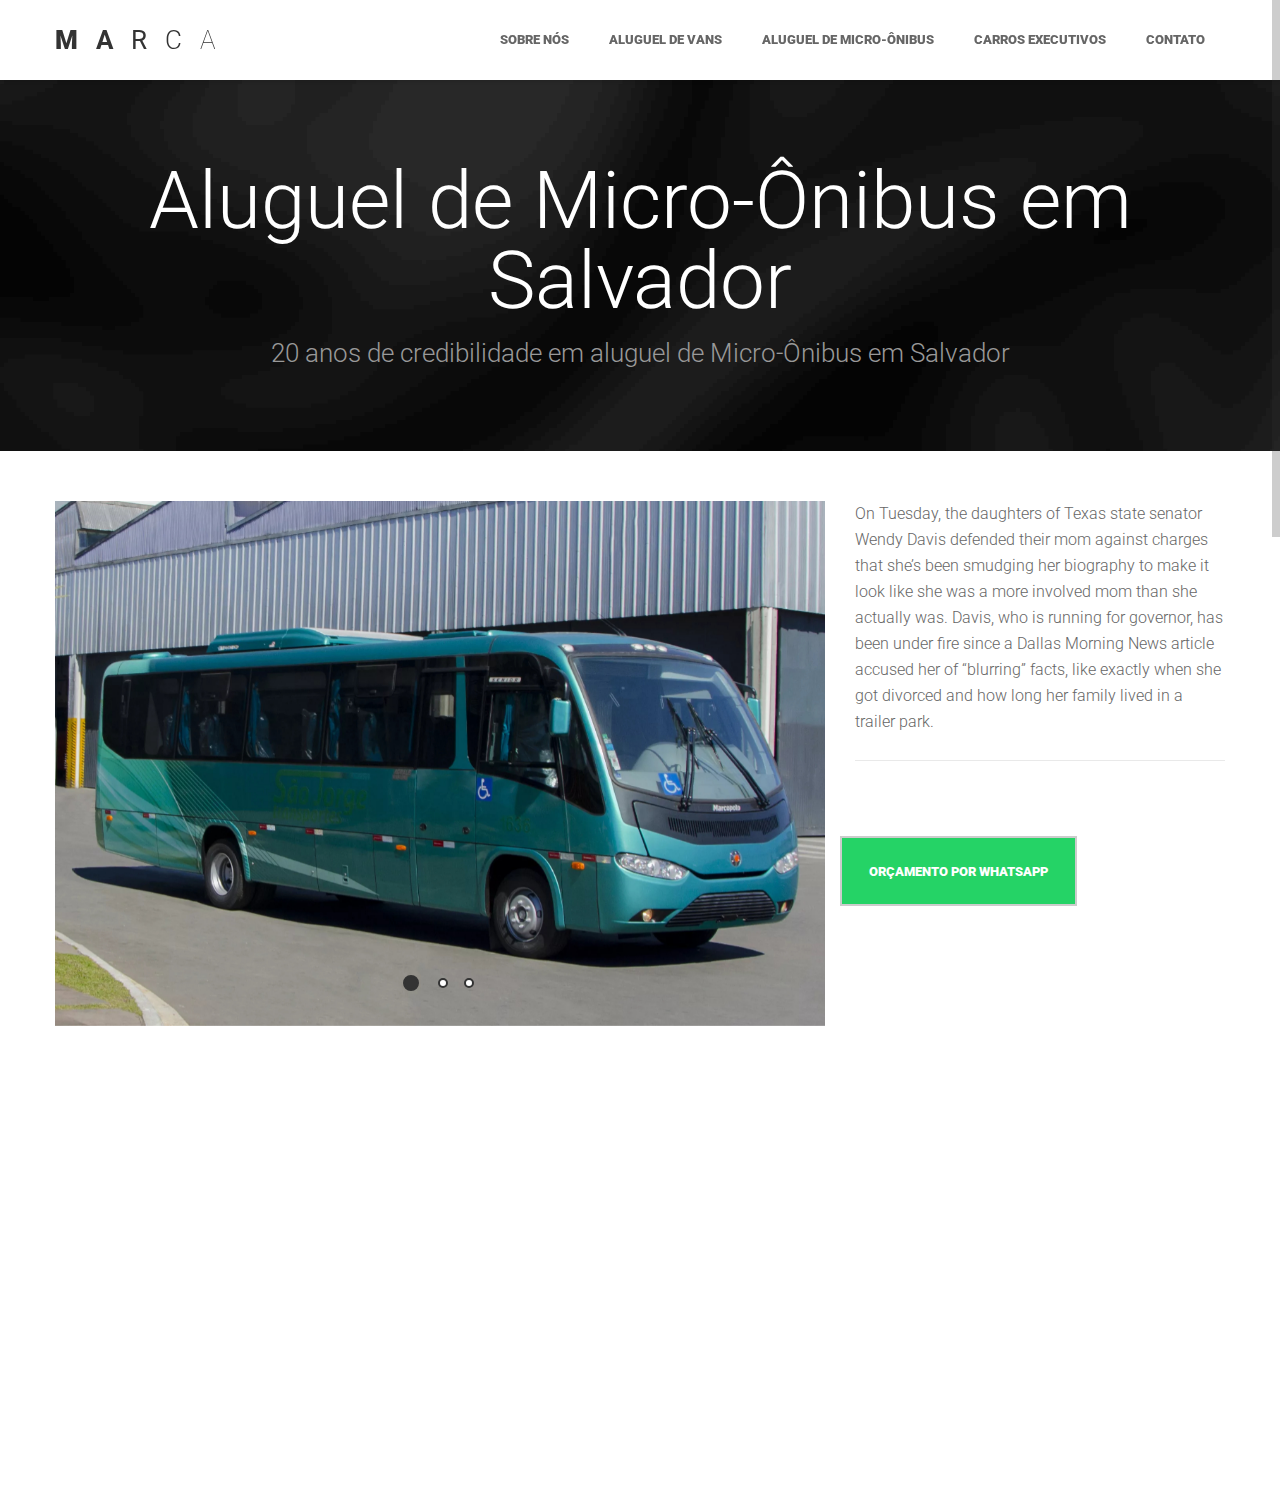
==== commit f39f6147: "Add files via upload" ====
--- a/aluguel-de-micro-onibus-em-salvador.html
+++ b/aluguel-de-micro-onibus-em-salvador.html
@@ -54,15 +54,10 @@
 					
 					<!-- LOGO -->
 					<div class="logo pull-left">
-						<a href="index.html" ><span class="b1">w</span><span class="b2">h</span><span class="b3">i</span><span class="b4">t</span><span class="b5">e</span></a>
+						<a href="index.html" ><span class="b1">m</span><span class="b2">a</span><span class="b3">r</span><span class="b4">c</span><span class="b5">a</span></a>
 					</div><!-- //LOGO -->
 					
-					<!-- SEARCH FORM -->
-					<div id="search-form" class="pull-right">
-						<form method="get" action="#">
-							<input type="text" name="Search" value="Search" onFocus="if (this.value == 'Search') this.value = '';" onBlur="if (this.value == '') this.value = 'Search';" />
-						</form>
-					</div><!-- SEARCH FORM -->
+					
 					
 					<!-- MENU -->
 					<div class="pull-right">
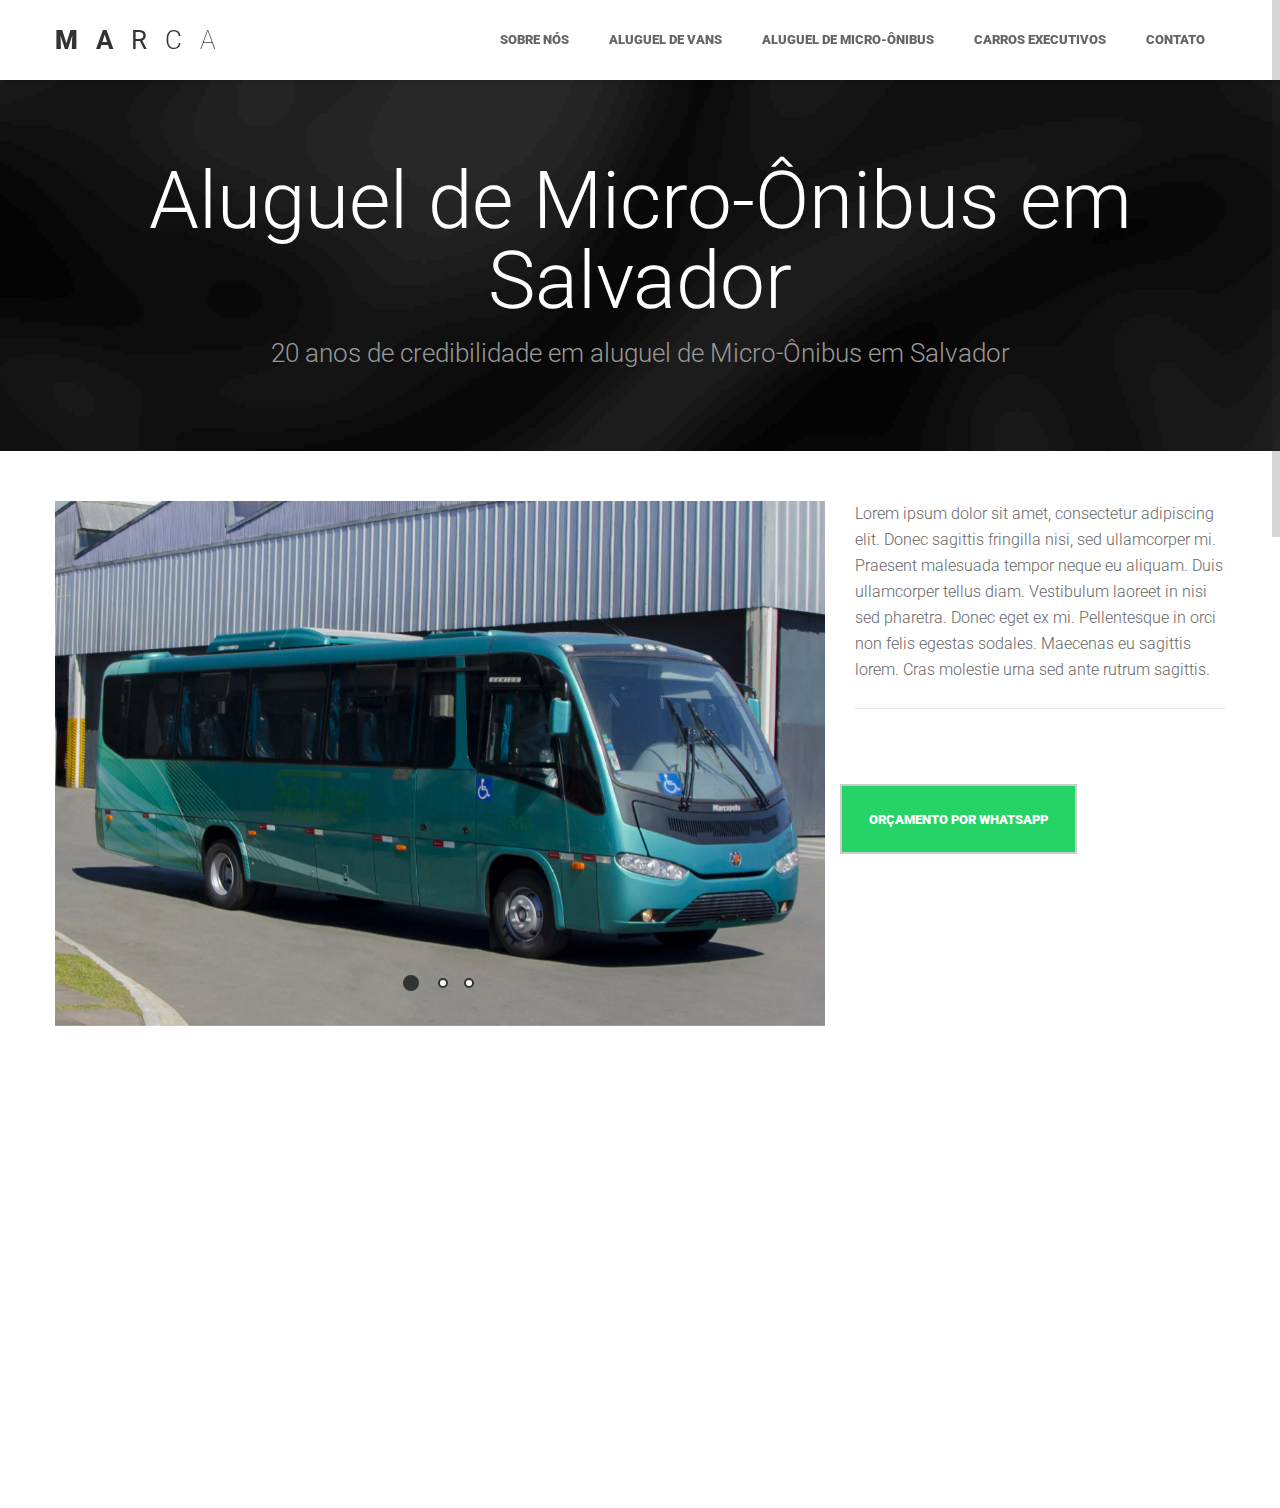
==== commit 6ba313d4: "Add files via upload" ====
--- a/aluguel-de-micro-onibus-em-salvador.html
+++ b/aluguel-de-micro-onibus-em-salvador.html
@@ -101,7 +101,7 @@
 					<div class="sidebar col-lg-4 col-md-4 pull-right padbot50">
 						<!-- TEXT WIDGET -->
 						<div class="sidepanel widget_text">
-							<p>On Tuesday, the daughters of Texas state senator Wendy Davis defended their mom against charges that she’s been smudging her biography to make it look like she was a more involved mom than she actually was. Davis, who is running for governor, has been under fire since a Dallas Morning News article accused her of “blurring” facts, like exactly when she got divorced and how long her family lived in a trailer park.</p>
+							<p>Lorem ipsum dolor sit amet, consectetur adipiscing elit. Donec sagittis fringilla nisi, sed ullamcorper mi. Praesent malesuada tempor neque eu aliquam. Duis ullamcorper tellus diam. Vestibulum laoreet in nisi sed pharetra. Donec eget ex mi. Pellentesque in orci non felis egestas sodales. Maecenas eu sagittis lorem. Cras molestie urna sed ante rutrum sagittis. </p>
 						</div><!-- //TEXT WIDGET -->
 						
 						<hr>
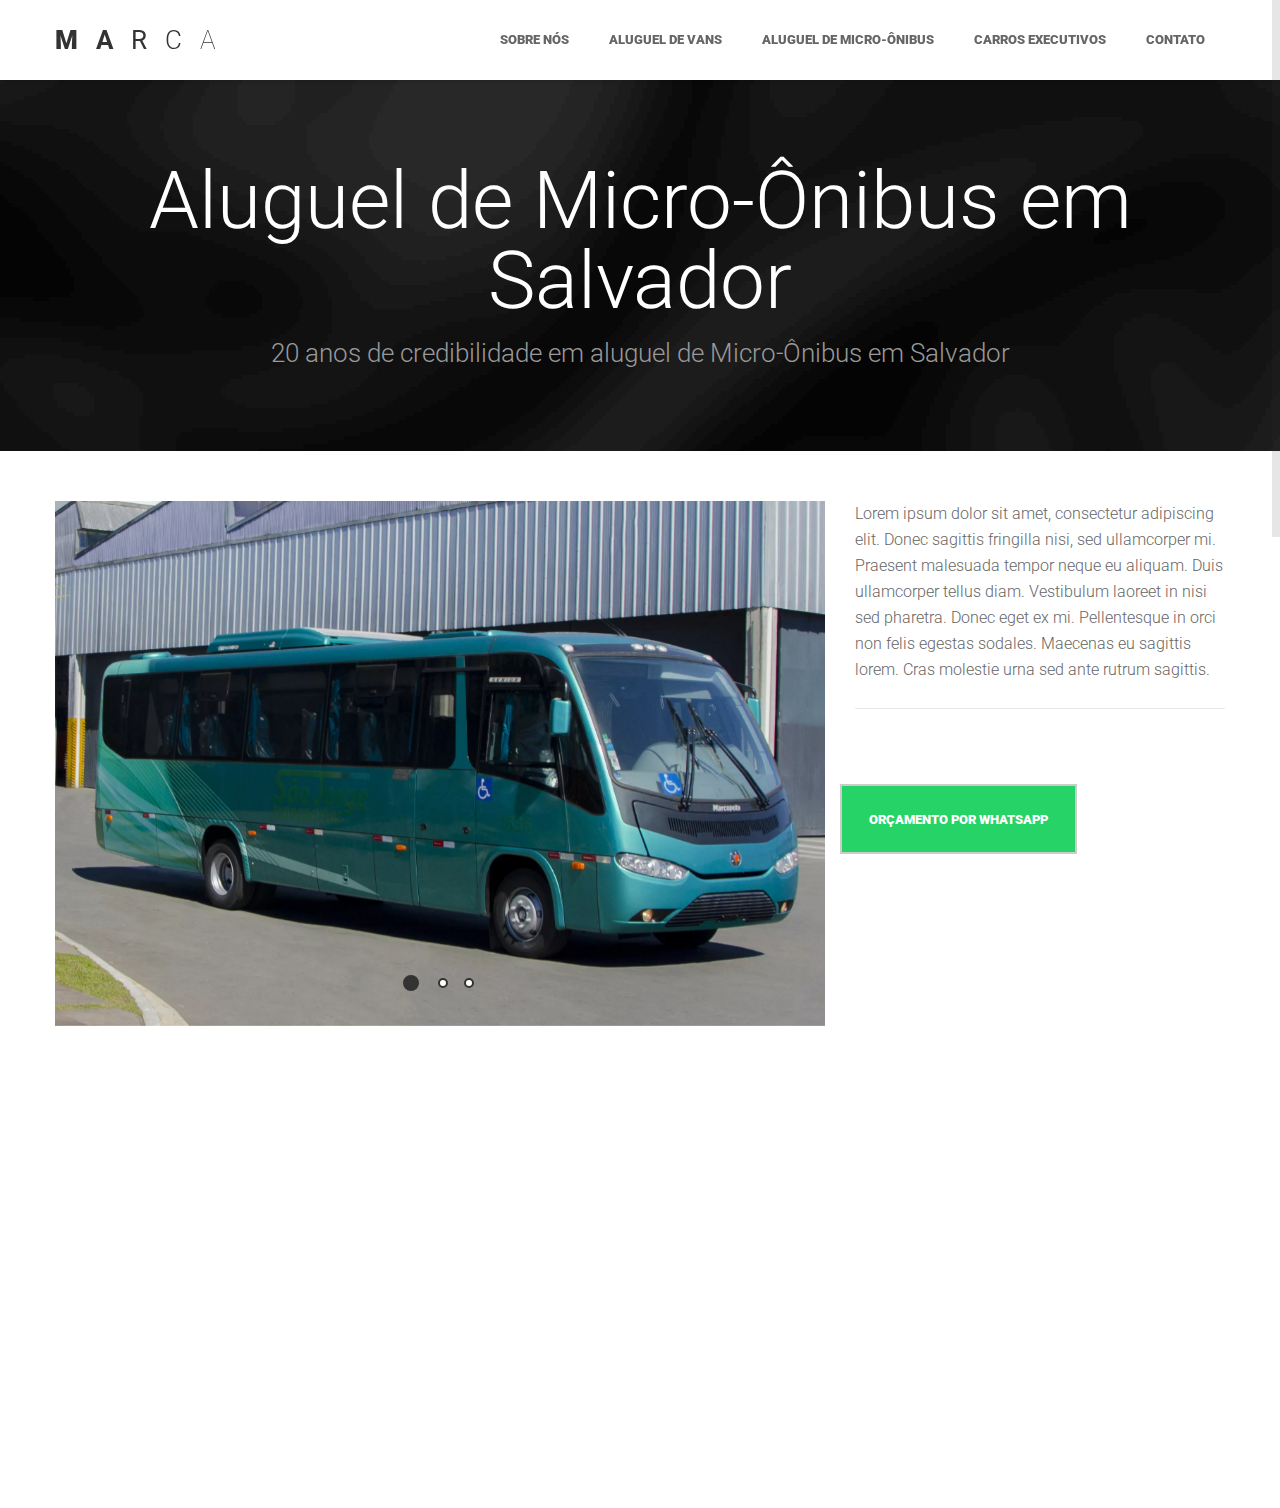
==== commit e7b03620: "Add files via upload" ====
--- a/aluguel-de-micro-onibus-em-salvador.html
+++ b/aluguel-de-micro-onibus-em-salvador.html
@@ -3,7 +3,7 @@
 <head>
 	
 	<meta charset="utf-8">
-	<title>White | responsive bootstrap3 html5 one page template</title>
+	<title>Aluguel de Micro-Ônibus em Salvador - Real Tour</title>
     <meta name="viewport" content="width=device-width, initial-scale=1.0">
 	<meta name="description" content="">
 	<meta name="author" content="">
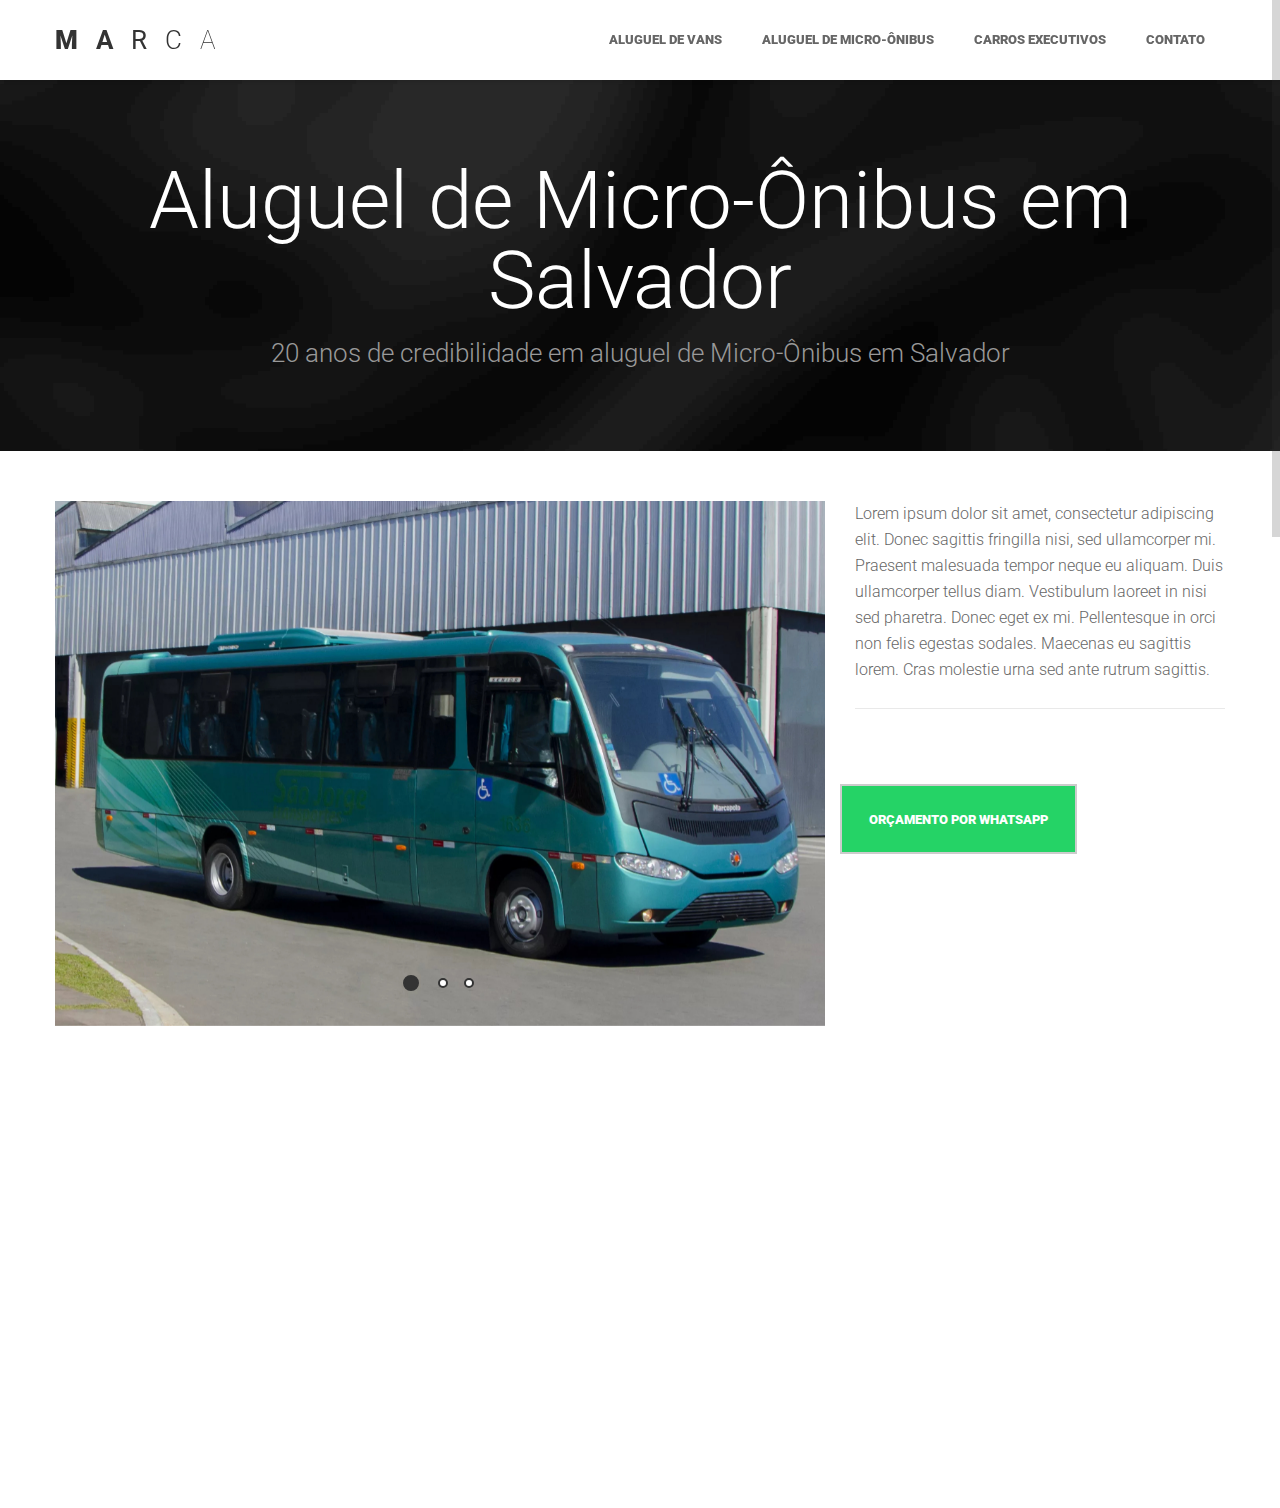
==== commit 4eba1830: "Add files via upload" ====
--- a/aluguel-de-micro-onibus-em-salvador.html
+++ b/aluguel-de-micro-onibus-em-salvador.html
@@ -63,7 +63,6 @@
 					<div class="pull-right">
 						<nav class="navmenu center">
 							<ul>
-								<li class="scroll_btn"><a href="#sobre" >Sobre Nós</a></li>
 								<li class="scroll_btn"><a href="aluguel-de-vans-em-salvador.html" >Aluguel de Vans</a></li>
 								<li class="scroll_btn"><a href="aluguel-de-micro-onibus-em-salvador.html" >Aluguel de Micro-Ônibus</a></li>
 								<li class="scroll_btn"><a href="carros-executivos-em-salvador.html" >Carros Executivos</a></li>											
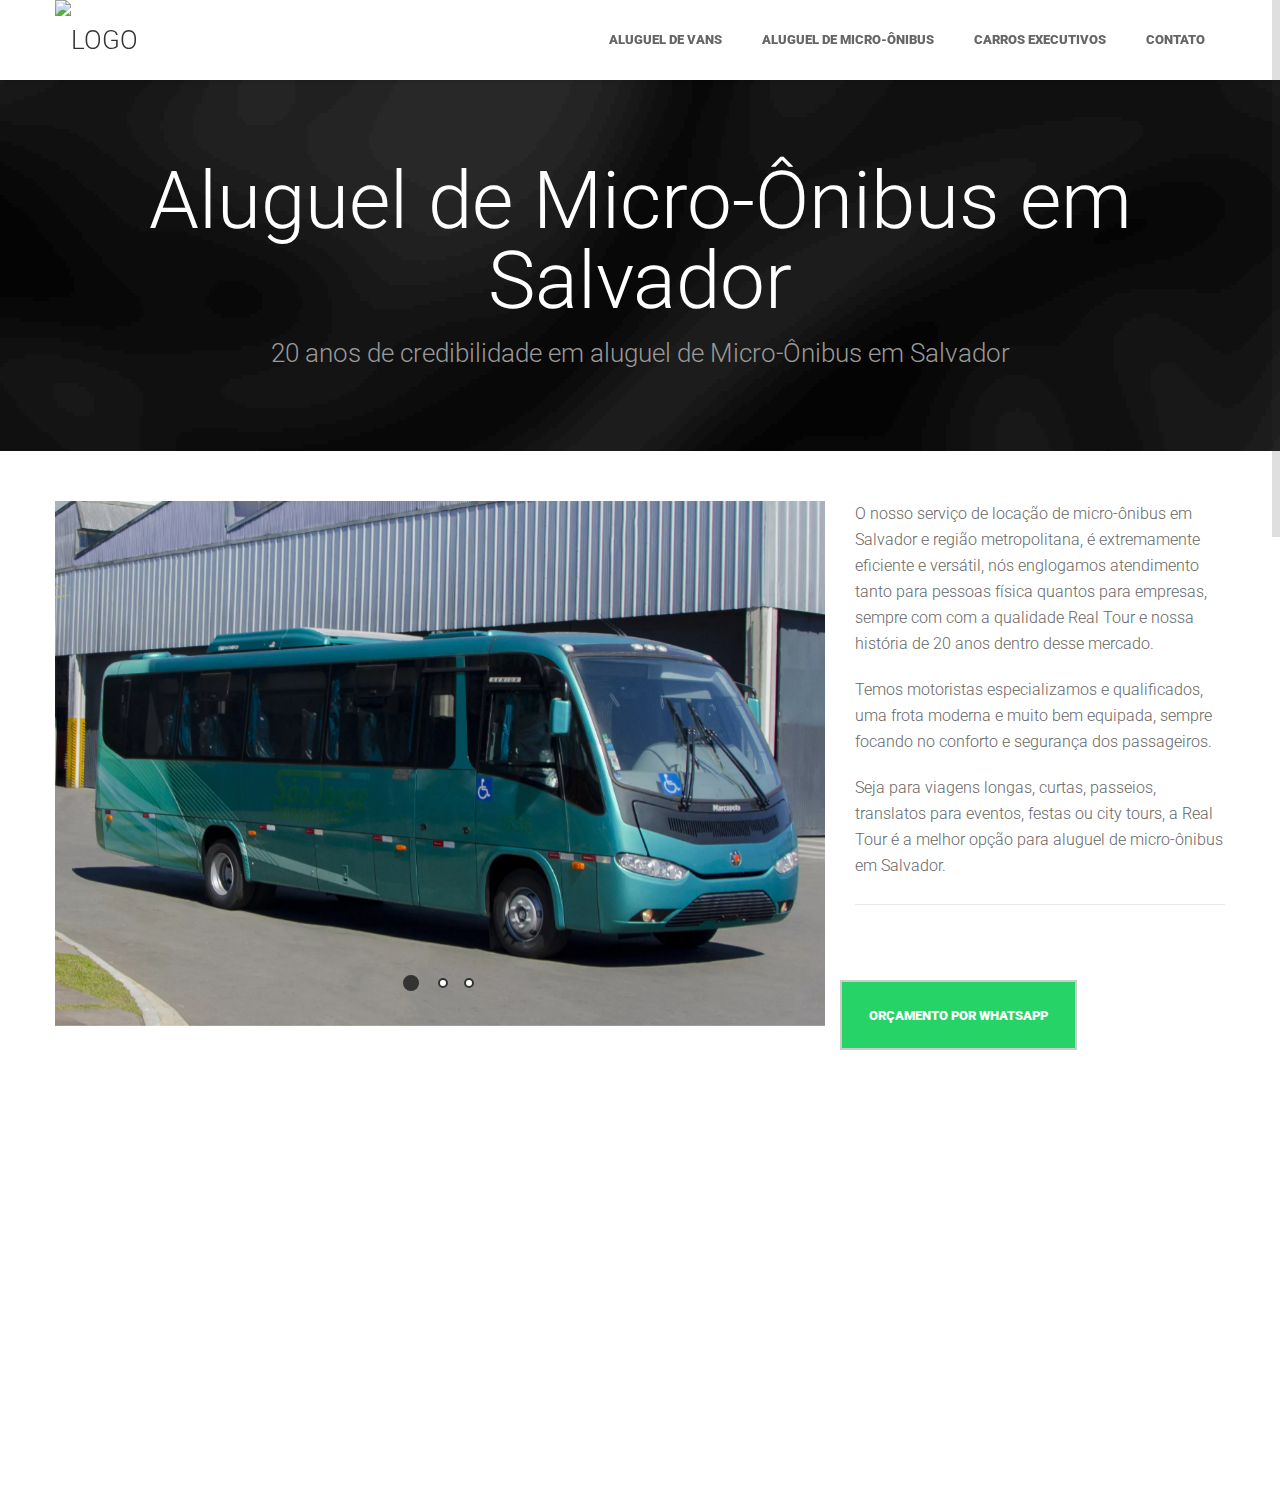
==== commit 8f80bc30: "Add files via upload" ====
--- a/aluguel-de-micro-onibus-em-salvador.html
+++ b/aluguel-de-micro-onibus-em-salvador.html
@@ -42,7 +42,8 @@
 
 	<!-- PAGE -->
 	<div id="page" class="single_page">
-	
+		<script src="https://apps.elfsight.com/p/platform.js" defer></script>
+		<div class="elfsight-app-4e0b30d6-24e1-454c-ae03-49c4e5792829"></div>
 		<!-- HEADER -->
 		<header>
 			
@@ -54,7 +55,7 @@
 					
 					<!-- LOGO -->
 					<div class="logo pull-left">
-						<a href="index.html" ><span class="b1">m</span><span class="b2">a</span><span class="b3">r</span><span class="b4">c</span><span class="b5">a</span></a>
+						<a href="index.html" ><img src="images/logo.png" alt="logo" /></a>
 					</div><!-- //LOGO -->
 					
 					
@@ -100,7 +101,9 @@
 					<div class="sidebar col-lg-4 col-md-4 pull-right padbot50">
 						<!-- TEXT WIDGET -->
 						<div class="sidepanel widget_text">
-							<p>Lorem ipsum dolor sit amet, consectetur adipiscing elit. Donec sagittis fringilla nisi, sed ullamcorper mi. Praesent malesuada tempor neque eu aliquam. Duis ullamcorper tellus diam. Vestibulum laoreet in nisi sed pharetra. Donec eget ex mi. Pellentesque in orci non felis egestas sodales. Maecenas eu sagittis lorem. Cras molestie urna sed ante rutrum sagittis. </p>
+							<p>O nosso serviço de locação de micro-ônibus em Salvador e região metropolitana, é extremamente eficiente e versátil, nós englogamos atendimento tanto para pessoas física quantos para empresas, sempre com com a qualidade Real Tour e nossa história de 20 anos dentro desse mercado.<p>Temos motoristas especializamos e qualificados, uma frota moderna e muito bem equipada, sempre focando no conforto e segurança dos passageiros.</p>
+								
+							<p>Seja para viagens longas, curtas, passeios, translatos para eventos, festas ou city tours, a Real Tour é a melhor opção para aluguel de micro-ônibus em Salvador.</p>
 						</div><!-- //TEXT WIDGET -->
 						
 						<hr>
@@ -125,7 +128,7 @@
 							</div><!-- //PORTFOLIO SLIDER -->
 						</div><!-- //SINGLE PORTFOLIO POST -->
 					</div><!-- //PORTFOLIO BLOCK -->
-					<a class="btn btn-active" href="whaaats" ><span data-hover="Yes I want it">Orçamento por Whatsapp</span></a>
+					<a class="btn btn-active" href="https://api.whatsapp.com/send?phone=5562994524747&text=Quero fazer um orçamento" target="_blank" ><span data-hover="Yes I want it">Orçamento por Whatsapp</span></a>
 				</div><!-- //ROW -->
 			</div><!-- //CONTAINER -->
 			
